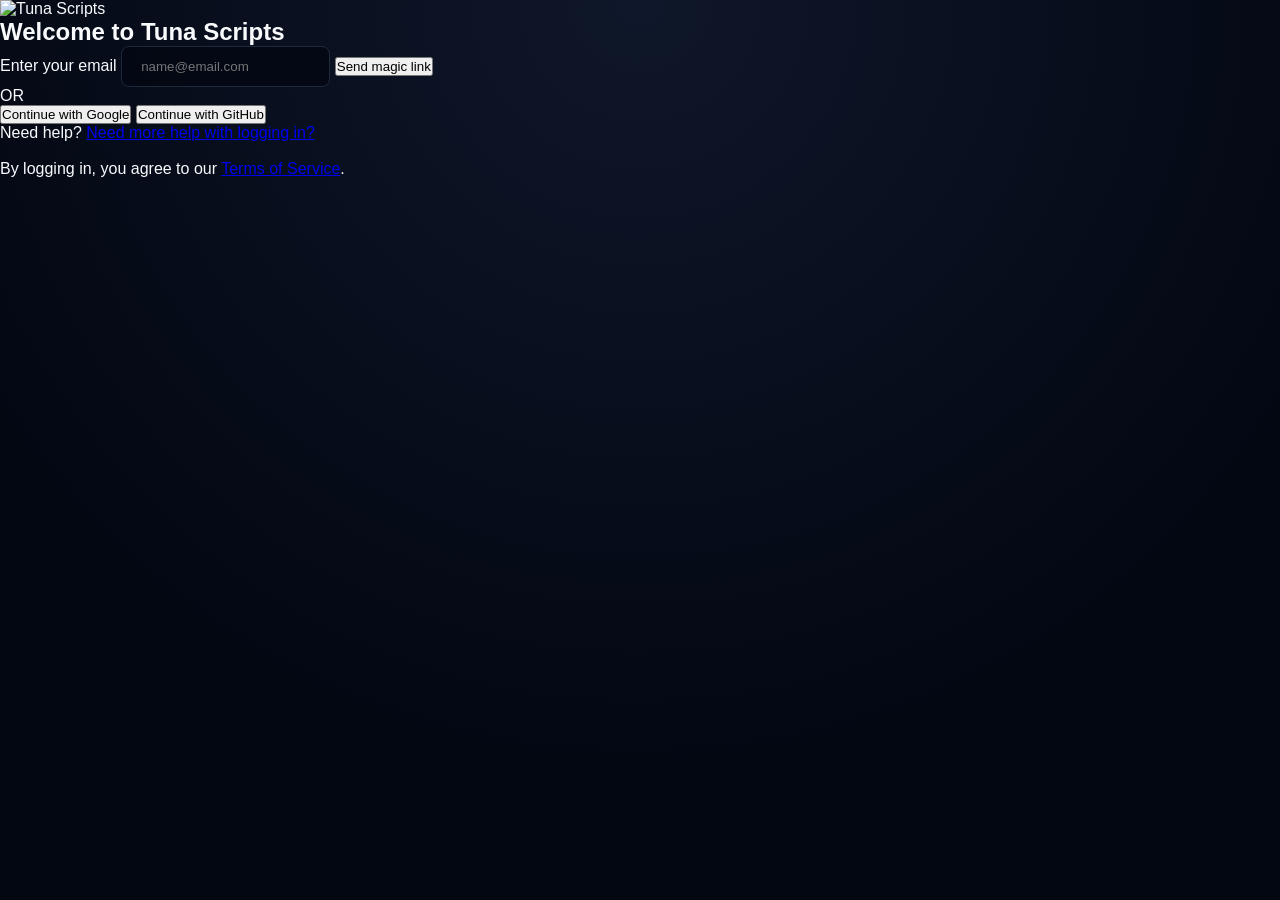
==== login.html @ 89b6df5c "Create login.html" ====
<!DOCTYPE html>
<html lang="en">
<head>
    <meta charset="UTF-8">
    <meta name="viewport" content="width=device-width, initial-scale=1.0">
    <title>Login | Tuna Scripts</title>
    <link rel="stylesheet" href="styles.css">
</head>
<body class="login-body">
    
    <div class="login-container">
        <div class="login-header">
            <img src="logo.gif" alt="Tuna Scripts" class="login-logo">
            <h2>Welcome to Tuna Scripts</h2>
        </div>

        <div class="login-form">
            <label>Enter your email</label>
            <input type="email" placeholder="name@email.com" class="login-input">
            <button class="magic-link-btn" onclick="window.location.href='index.html'">Send magic link</button>
            
            <div class="divider"><span>OR</span></div>
            
            <button class="social-btn" onclick="window.location.href='index.html'">
                Continue with Google
            </button>
            <button class="social-btn github-btn" onclick="window.location.href='index.html'">
                Continue with GitHub
            </button>
        </div>
        
        <div class="login-footer">
            Need help? <a href="#">Need more help with logging in?</a><br><br>
            By logging in, you agree to our <a href="#">Terms of Service</a>.
        </div>
    </div>

</body>
</html>
---- styles.css ----
:root {
    --bg-base: #030712;
    --bg-surface: rgba(15, 23, 42, 0.7);
    --neon-blue: #00f0ff;
    --neon-blue-dim: rgba(0, 240, 255, 0.2);
    --text-primary: #f8fafc;
    --text-secondary: #94a3b8;
    --border-color: #1e293b;
    --danger: #ef4444;
}

* {
    box-sizing: border-box;
    margin: 0;
    padding: 0;
    font-family: 'Segoe UI', Tahoma, Geneva, Verdana, sans-serif;
}

body {
    background-color: var(--bg-base);
    color: var(--text-primary);
    min-height: 100vh;
    background-image: radial-gradient(circle at 50% 0%, #0f172a 0%, #030712 70%);
}

.navbar {
    background: var(--bg-surface);
    backdrop-filter: blur(10px);
    border-bottom: 1px solid var(--neon-blue-dim);
    padding: 1.5rem 3rem;
    display: flex;
    justify-content: space-between;
    align-items: center;
    position: sticky;
    top: 0;
    z-index: 100;
}

.logo {
    display: flex;
    align-items: center;
    gap: 1rem;
}

.site-logo {
    height: 50px;
    width: 50px;
    border-radius: 50%;
    box-shadow: 0 0 15px var(--neon-blue);
    border: 2px solid var(--neon-blue);
}

.logo h1 {
    font-size: 1.8rem;
    letter-spacing: 2px;
    font-weight: 800;
}

.logo span {
    color: var(--neon-blue);
    text-shadow: 0 0 10px var(--neon-blue-dim);
}

.controls { display: flex; gap: 1rem; }

input, select {
    background: rgba(3, 7, 18, 0.8);
    border: 1px solid var(--border-color);
    color: var(--text-primary);
    padding: 0.75rem 1.2rem;
    border-radius: 8px;
    outline: none;
    transition: all 0.3s ease;
}

input:focus, select:focus {
    border-color: var(--neon-blue);
    box-shadow: 0 0 15px var(--neon-blue-dim);
}

main { padding: 3rem; max-width: 1400px; margin: 0 auto; }
.grid { display: grid; grid-template-columns: repeat(auto-fill, minmax(320px, 1fr)); gap: 2rem; }

.card {
    background: var(--bg-surface);
    border: 1px solid var(--border-color);
    border-radius: 12px;
    padding: 1.5rem;
    cursor: pointer;
    backdrop-filter: blur(10px);
    transition: all 0.3s ease;
}

.card:hover {
    transform: translateY(-5px);
    border-color: var(--neon-blue);
    box-shadow: 0 10px 20px var(--neon-blue-dim);
}

.card h3 { font-size: 1.2rem; margin-bottom: 0.5rem; }
.card-meta { display: flex; justify-content: space-between; margin-bottom: 1rem; font-size: 0.85rem; color: var(--text-secondary); }
.tag { background: var(--neon-blue-dim); color: var(--neon-blue); padding: 0.2rem 0.6rem; border-radius: 4px; font-weight: 600; }
.card p { color: var(--text-secondary); font-size: 0.95rem; line-height: 1.5; }

/* Modal & Comments */
.modal-overlay {
    display: none;
    position: fixed;
    top: 0; left: 0; width: 100%; height: 100%;
    background: rgba(3, 7, 18, 0.85);
    backdrop-filter: blur(8px);
    z-index: 1000;
    justify-content: center;
    align-items: center;
}

.modal-content {
    background: #0f172a;
    border: 1px solid var(--neon-blue);
    width: 90%;
    max-width: 700px;
    max-height: 90vh;
    overflow-y: auto;
    border-radius: 12px;
    padding: 2.5rem;
    position: relative;
}

.close-btn {
    position: absolute;
    top: 1rem; right: 1.5rem;
    background: none;
    border: none;
    color: var(--text-secondary);
    font-size: 2rem;
    cursor: pointer;
}

.close-btn:hover { color: var(--neon-blue); }
.modal-header h2 { margin-bottom: 0.5rem; }
.modal-meta { color: var(--neon-blue); font-size: 0.9rem; margin-bottom: 1.5rem; }
.code-container { background: #030712; border: 1px solid var(--border-color); border-radius: 8px; padding: 1.5rem; margin-bottom: 1.5rem; overflow-x: auto; }
code { color: #38bdf8; font-family: 'Courier New', monospace; }

.action-btn {
    width: 100%; padding: 1rem;
    background: transparent; border: 1px solid var(--neon-blue); color: var(--neon-blue);
    font-weight: bold; border-radius: 8px; cursor: pointer; transition: all 0.3s;
}

.action-btn:hover { background: var(--neon-blue); color: #000; box-shadow: 0 0 15px var(--neon-blue); }

.comments-section { border-top: 1px solid var(--border-color); margin-top: 2rem; padding-top: 1.5rem; }
.comments-section h3 { color: var(--neon-blue); margin-bottom: 1rem; }
.add-comment { display: flex; gap: 0.5rem; margin-bottom: 1.5rem; }
.add-comment input { flex: 1; }
.post-btn { width: auto; padding: 0.75rem 1.5rem; }

.comments-list { display: flex; flex-direction: column; gap: 1rem; }
.comment-box {
    background: #030712; border: 1px solid var(--border-color);
    padding: 1rem; border-radius: 8px; display: flex; justify-content: space-between; align-items: center;
}
.comment-text { color: var(--text-primary); font-size: 0.9rem; }
.delete-btn {
    background: transparent; color: var(--danger); border: 1px solid var(--danger);
    padding: 0.3rem 0.6rem; border-radius: 4px; cursor: pointer; font-size: 0.8rem;
}
.delete-btn:hover { background: var(--danger); color: white; }

.toast {
    position: fixed; bottom: 2rem; right: 2rem;
    background: var(--neon-blue); color: #000; padding: 1rem 2rem; border-radius: 8px; font-weight: bold;
    transform: translateY(100px); opacity: 0; transition: all 0.3s ease; z-index: 2000;
}
.toast.show { transform: translateY(0); opacity: 1; }
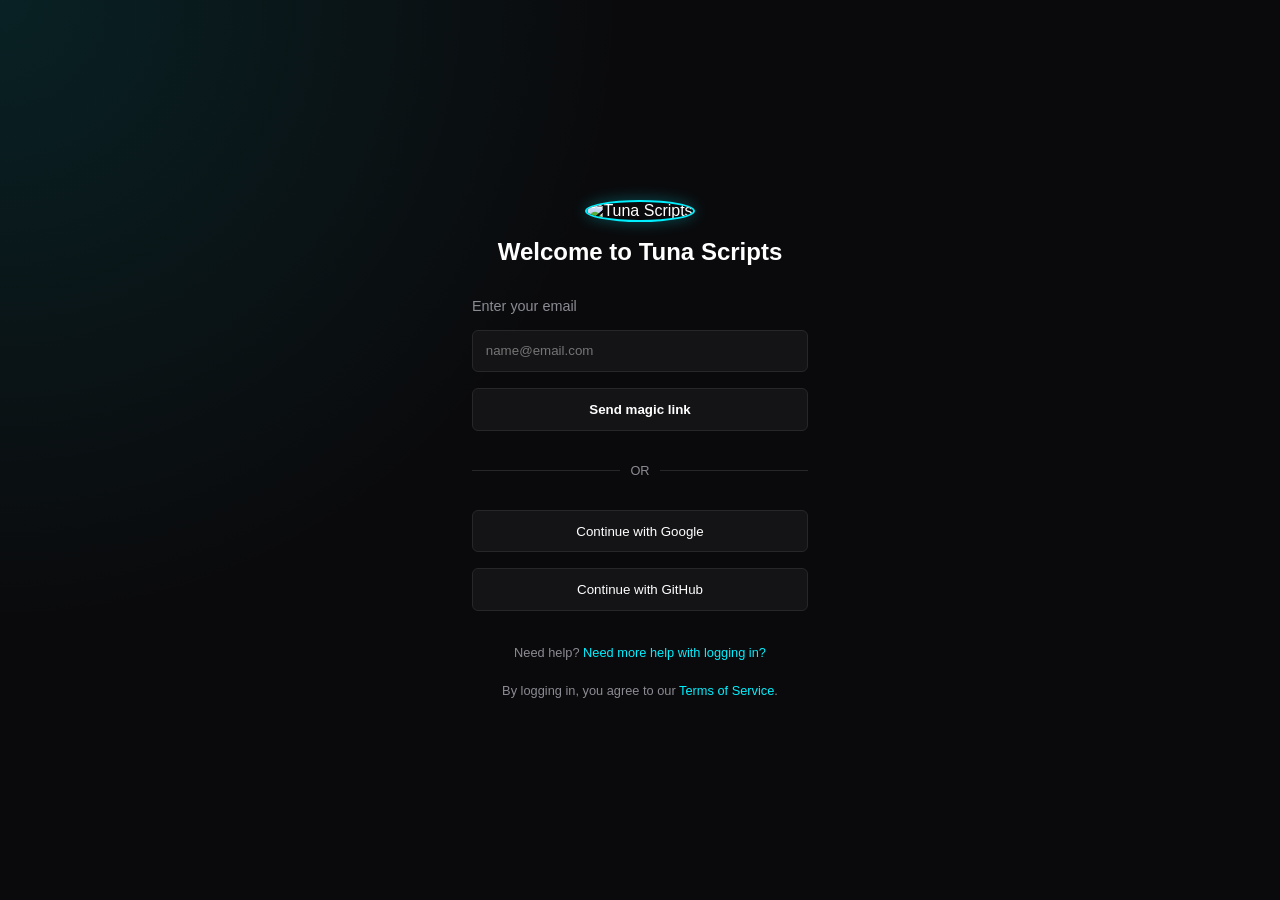
==== commit fe13698c: "Update login.html" ====
--- a/login.html
+++ b/login.html
@@ -16,15 +16,15 @@
 
         <div class="login-form">
             <label>Enter your email</label>
-            <input type="email" placeholder="name@email.com" class="login-input">
-            <button class="magic-link-btn" onclick="window.location.href='index.html'">Send magic link</button>
+            <input type="email" id="emailInput" placeholder="name@email.com" class="login-input">
+            <button class="magic-link-btn" id="emailBtn">Send magic link</button>
             
             <div class="divider"><span>OR</span></div>
             
-            <button class="social-btn" onclick="window.location.href='index.html'">
+            <button class="social-btn" id="googleBtn">
                 Continue with Google
             </button>
-            <button class="social-btn github-btn" onclick="window.location.href='index.html'">
+            <button class="social-btn github-btn" id="githubBtn">
                 Continue with GitHub
             </button>
         </div>
@@ -35,5 +35,59 @@
         </div>
     </div>
 
+    <script type="module">
+        import { initializeApp } from "https://www.gstatic.com/firebasejs/10.8.1/firebase-app.js";
+        import { getAuth, signInWithPopup, GoogleAuthProvider, GithubAuthProvider } from "https://www.gstatic.com/firebasejs/10.8.1/firebase-auth.js";
+
+        // --- REPLACE THIS WITH YOUR EXACT FIREBASE CONFIG ---
+        const firebaseConfig = {
+            apiKey: "YOUR_API_KEY",
+            authDomain: "tuna-scripts.firebaseapp.com",
+            projectId: "tuna-scripts",
+            storageBucket: "tuna-scripts.appspot.com",
+            messagingSenderId: "123456789",
+            appId: "YOUR_APP_ID"
+        };
+
+        const app = initializeApp(firebaseConfig);
+        const auth = getAuth(app);
+
+        // Google Login
+        document.getElementById('googleBtn').addEventListener('click', () => {
+            const provider = new GoogleAuthProvider();
+            signInWithPopup(auth, provider)
+                .then((result) => {
+                    // Success! Send them to the main dashboard
+                    window.location.href = 'index.html';
+                })
+                .catch((error) => {
+                    alert("Google Login Error: " + error.message);
+                });
+        });
+
+        // GitHub Login
+        document.getElementById('githubBtn').addEventListener('click', () => {
+            const provider = new GithubAuthProvider();
+            signInWithPopup(auth, provider)
+                .then((result) => {
+                    // Success! Send them to the main dashboard
+                    window.location.href = 'index.html';
+                })
+                .catch((error) => {
+                    alert("GitHub Login Error: " + error.message);
+                });
+        });
+
+        // Email Placeholder (Firebase Magic Links require extra setup in the console)
+        document.getElementById('emailBtn').addEventListener('click', () => {
+            const email = document.getElementById('emailInput').value;
+            if(email) {
+                alert("Magic link sent to " + email + " (Requires Firebase Email Auth to be enabled in console)");
+            } else {
+                alert("Please enter an email first.");
+            }
+        });
+    </script>
+
 </body>
 </html>
--- a/styles.css
+++ b/styles.css
@@ -1,176 +1,91 @@
 :root {
-    --bg-base: #030712;
-    --bg-surface: rgba(15, 23, 42, 0.7);
-    --neon-blue: #00f0ff;
-    --neon-blue-dim: rgba(0, 240, 255, 0.2);
-    --text-primary: #f8fafc;
-    --text-secondary: #94a3b8;
-    --border-color: #1e293b;
-    --danger: #ef4444;
+    --bg-main: #0a0a0c;
+    --bg-secondary: #141417;
+    --bg-card: #1c1c21;
+    --accent-blue: #00f0ff;
+    --accent-blue-hover: #00bcd4;
+    --text-main: #ffffff;
+    --text-muted: #8b8b93;
+    --border-color: #27272a;
 }
 
-* {
-    box-sizing: border-box;
-    margin: 0;
-    padding: 0;
-    font-family: 'Segoe UI', Tahoma, Geneva, Verdana, sans-serif;
-}
+* { margin: 0; padding: 0; box-sizing: border-box; font-family: -apple-system, "Segoe UI", Roboto, sans-serif; }
+body { background-color: var(--bg-main); color: var(--text-main); }
+.text-muted { color: var(--text-muted); }
 
-body {
-    background-color: var(--bg-base);
-    color: var(--text-primary);
-    min-height: 100vh;
-    background-image: radial-gradient(circle at 50% 0%, #0f172a 0%, #030712 70%);
-}
+/* --- LOGIN PAGE --- */
+.login-body { display: flex; justify-content: center; align-items: center; min-height: 100vh; background: radial-gradient(circle at top left, rgba(0, 240, 255, 0.1), transparent 40%), var(--bg-main); }
+.login-container { width: 100%; max-width: 400px; padding: 2rem; }
+.login-header { text-align: center; margin-bottom: 2rem; }
+.login-logo { width: 60px; height: 60px; border-radius: 50%; box-shadow: 0 0 15px rgba(0, 240, 255, 0.3); border: 2px solid var(--accent-blue); margin-bottom: 1rem; }
+.login-form { display: flex; flex-direction: column; gap: 1rem; }
+.login-form label { font-size: 0.9rem; color: var(--text-muted); }
+.login-input { background: var(--bg-secondary); border: 1px solid var(--border-color); color: white; padding: 0.8rem; border-radius: 6px; outline: none; }
+.login-input:focus { border-color: var(--accent-blue); }
+.magic-link-btn { background: var(--bg-secondary); border: 1px solid var(--border-color); color: white; padding: 0.8rem; border-radius: 6px; cursor: pointer; font-weight: 600; transition: 0.2s; }
+.magic-link-btn:hover { background: #2a2a30; border-color: var(--accent-blue); }
+.divider { display: flex; align-items: center; margin: 1rem 0; color: var(--text-muted); font-size: 0.8rem; }
+.divider::before, .divider::after { content: ''; flex: 1; border-bottom: 1px solid var(--border-color); }
+.divider span { padding: 0 10px; }
+.social-btn { background: var(--bg-secondary); border: 1px solid var(--border-color); color: white; padding: 0.8rem; border-radius: 6px; cursor: pointer; font-weight: 500; transition: 0.2s; }
+.social-btn:hover { background: #2a2a30; }
+.login-footer { margin-top: 2rem; text-align: center; font-size: 0.8rem; color: var(--text-muted); line-height: 1.5; }
+.login-footer a { color: var(--accent-blue); text-decoration: none; }
 
-.navbar {
-    background: var(--bg-surface);
-    backdrop-filter: blur(10px);
-    border-bottom: 1px solid var(--neon-blue-dim);
-    padding: 1.5rem 3rem;
-    display: flex;
-    justify-content: space-between;
-    align-items: center;
-    position: sticky;
-    top: 0;
-    z-index: 100;
-}
+/* --- DASHBOARD NAV --- */
+.top-nav { display: flex; justify-content: space-between; align-items: center; padding: 1rem 2rem; background: var(--bg-main); border-bottom: 1px solid var(--border-color); position: sticky; top: 0; z-index: 100; }
+.nav-left { display: flex; align-items: center; gap: 1rem; }
+.nav-logo { width: 35px; height: 35px; border-radius: 50%; border: 1px solid var(--accent-blue); }
+.brand-name { font-weight: bold; font-size: 1.2rem; }
+.nav-center { display: flex; gap: 2rem; }
+.nav-link { color: var(--text-muted); text-decoration: none; font-weight: 500; font-size: 0.95rem; transition: 0.2s; }
+.nav-link:hover, .nav-link.active { color: white; }
+.nav-link.active { border-bottom: 2px solid var(--accent-blue); padding-bottom: 0.3rem; }
+.nav-right { display: flex; gap: 1rem; align-items: center; }
+.btn-pro { background: rgba(0, 240, 255, 0.1); border: 1px solid var(--accent-blue); color: var(--accent-blue); padding: 0.5rem 1rem; border-radius: 6px; font-weight: bold; cursor: pointer; transition: 0.2s;}
+.btn-pro:hover { background: var(--accent-blue); color: black; }
+.btn-login { background: #e2e8f0; color: #0f172a; padding: 0.5rem 1.5rem; border-radius: 6px; font-weight: 600; text-decoration: none; }
 
-.logo {
-    display: flex;
-    align-items: center;
-    gap: 1rem;
-}
+/* --- DASHBOARD CONTENT --- */
+.dashboard-main { max-width: 1400px; margin: 0 auto; padding: 2rem; }
+.hero-section { display: flex; flex-direction: column; align-items: center; margin-bottom: 3rem; margin-top: 1rem; }
+.search-container { position: relative; width: 100%; max-width: 700px; display: flex; }
+.search-container input { width: 100%; background: var(--bg-secondary); border: 1px solid var(--border-color); color: white; padding: 1rem 1.5rem; border-radius: 50px; font-size: 1rem; outline: none; }
+.search-container input:focus { border-color: var(--accent-blue); }
+.search-btn { position: absolute; right: 0.5rem; top: 50%; transform: translateY(-50%); background: #2a2a30; border: none; color: white; padding: 0.6rem 1.5rem; border-radius: 50px; cursor: pointer; font-weight: 600; }
+.platform-stats { display: flex; gap: 2rem; margin-top: 1.5rem; color: var(--text-muted); font-size: 0.9rem; }
+.section-header { display: flex; justify-content: space-between; align-items: center; margin-bottom: 1rem; }
+.filter-bar { display: flex; justify-content: space-between; align-items: center; margin-bottom: 2rem; }
+.filter-pills { display: flex; gap: 0.8rem; }
+.pill { background: var(--bg-secondary); border: 1px solid var(--border-color); color: var(--text-muted); padding: 0.5rem 1rem; border-radius: 6px; cursor: pointer; font-size: 0.9rem; transition: 0.2s; }
+.pill.active, .pill:hover { background: #e2e8f0; color: #0f172a; font-weight: 600; border-color: #e2e8f0; }
 
-.site-logo {
-    height: 50px;
-    width: 50px;
-    border-radius: 50%;
-    box-shadow: 0 0 15px var(--neon-blue);
-    border: 2px solid var(--neon-blue);
-}
+/* --- SCRIPT CARDS --- */
+.grid { display: grid; grid-template-columns: repeat(auto-fill, minmax(320px, 1fr)); gap: 1.5rem; }
+.script-card { background: var(--bg-card); border-radius: 12px; border: 1px solid var(--border-color); overflow: hidden; cursor: pointer; transition: 0.2s; }
+.script-card:hover { transform: translateY(-4px); border-color: var(--accent-blue); box-shadow: 0 10px 20px rgba(0,240,255,0.1); }
+.card-image-container { position: relative; width: 100%; height: 160px; background: #0f172a; }
+.placeholder-img { width: 100%; height: 100%; display: flex; align-items: center; justify-content: center; background: radial-gradient(circle, #1e293b, #0f172a); }
+.card-badges { position: absolute; top: 0.5rem; right: 0.5rem; display: flex; gap: 0.5rem; }
+.badge { background: rgba(0, 0, 0, 0.7); padding: 0.3rem 0.6rem; border-radius: 4px; font-size: 0.75rem; font-weight: 600; color: white; }
+.badge-new { position: absolute; top: 0.5rem; left: 0.5rem; background: var(--accent-blue); color: black; padding: 0.3rem 0.6rem; border-radius: 4px; font-size: 0.75rem; font-weight: bold; }
+.card-info { display: flex; gap: 1rem; padding: 1.2rem; align-items: flex-start; }
+.author-avatar { width: 36px; height: 36px; border-radius: 50%; border: 1px solid var(--accent-blue); }
+.card-text { display: flex; flex-direction: column; gap: 0.4rem; }
+.card-tag { font-size: 0.75rem; color: var(--accent-blue); font-weight: 600; background: rgba(0, 240, 255, 0.1); padding: 0.2rem 0.5rem; border-radius: 4px; align-self: flex-start; }
+.card-title { font-size: 1.05rem; font-weight: 600; color: white; }
+.card-author { font-size: 0.85rem; color: var(--text-muted); }
 
-.logo h1 {
-    font-size: 1.8rem;
-    letter-spacing: 2px;
-    font-weight: 800;
-}
-
-.logo span {
-    color: var(--neon-blue);
-    text-shadow: 0 0 10px var(--neon-blue-dim);
-}
-
-.controls { display: flex; gap: 1rem; }
-
-input, select {
-    background: rgba(3, 7, 18, 0.8);
-    border: 1px solid var(--border-color);
-    color: var(--text-primary);
-    padding: 0.75rem 1.2rem;
-    border-radius: 8px;
-    outline: none;
-    transition: all 0.3s ease;
-}
-
-input:focus, select:focus {
-    border-color: var(--neon-blue);
-    box-shadow: 0 0 15px var(--neon-blue-dim);
-}
-
-main { padding: 3rem; max-width: 1400px; margin: 0 auto; }
-.grid { display: grid; grid-template-columns: repeat(auto-fill, minmax(320px, 1fr)); gap: 2rem; }
-
-.card {
-    background: var(--bg-surface);
-    border: 1px solid var(--border-color);
-    border-radius: 12px;
-    padding: 1.5rem;
-    cursor: pointer;
-    backdrop-filter: blur(10px);
-    transition: all 0.3s ease;
-}
-
-.card:hover {
-    transform: translateY(-5px);
-    border-color: var(--neon-blue);
-    box-shadow: 0 10px 20px var(--neon-blue-dim);
-}
-
-.card h3 { font-size: 1.2rem; margin-bottom: 0.5rem; }
-.card-meta { display: flex; justify-content: space-between; margin-bottom: 1rem; font-size: 0.85rem; color: var(--text-secondary); }
-.tag { background: var(--neon-blue-dim); color: var(--neon-blue); padding: 0.2rem 0.6rem; border-radius: 4px; font-weight: 600; }
-.card p { color: var(--text-secondary); font-size: 0.95rem; line-height: 1.5; }
-
-/* Modal & Comments */
-.modal-overlay {
-    display: none;
-    position: fixed;
-    top: 0; left: 0; width: 100%; height: 100%;
-    background: rgba(3, 7, 18, 0.85);
-    backdrop-filter: blur(8px);
-    z-index: 1000;
-    justify-content: center;
-    align-items: center;
-}
-
-.modal-content {
-    background: #0f172a;
-    border: 1px solid var(--neon-blue);
-    width: 90%;
-    max-width: 700px;
-    max-height: 90vh;
-    overflow-y: auto;
-    border-radius: 12px;
-    padding: 2.5rem;
-    position: relative;
-}
-
-.close-btn {
-    position: absolute;
-    top: 1rem; right: 1.5rem;
-    background: none;
-    border: none;
-    color: var(--text-secondary);
-    font-size: 2rem;
-    cursor: pointer;
-}
-
-.close-btn:hover { color: var(--neon-blue); }
-.modal-header h2 { margin-bottom: 0.5rem; }
-.modal-meta { color: var(--neon-blue); font-size: 0.9rem; margin-bottom: 1.5rem; }
-.code-container { background: #030712; border: 1px solid var(--border-color); border-radius: 8px; padding: 1.5rem; margin-bottom: 1.5rem; overflow-x: auto; }
-code { color: #38bdf8; font-family: 'Courier New', monospace; }
-
-.action-btn {
-    width: 100%; padding: 1rem;
-    background: transparent; border: 1px solid var(--neon-blue); color: var(--neon-blue);
-    font-weight: bold; border-radius: 8px; cursor: pointer; transition: all 0.3s;
-}
-
-.action-btn:hover { background: var(--neon-blue); color: #000; box-shadow: 0 0 15px var(--neon-blue); }
-
-.comments-section { border-top: 1px solid var(--border-color); margin-top: 2rem; padding-top: 1.5rem; }
-.comments-section h3 { color: var(--neon-blue); margin-bottom: 1rem; }
-.add-comment { display: flex; gap: 0.5rem; margin-bottom: 1.5rem; }
-.add-comment input { flex: 1; }
-.post-btn { width: auto; padding: 0.75rem 1.5rem; }
-
+/* --- MODAL & COMMENTS --- */
+.modal-overlay { display: none; position: fixed; top: 0; left: 0; width: 100%; height: 100%; background: rgba(0,0,0, 0.85); backdrop-filter: blur(5px); z-index: 1000; justify-content: center; align-items: center; }
+.modal-content { background: var(--bg-card); border: 1px solid var(--border-color); width: 90%; max-width: 700px; max-height: 90vh; overflow-y: auto; border-radius: 12px; padding: 2rem; position: relative; }
+.close-btn { position: absolute; top: 1rem; right: 1.5rem; background: none; border: none; color: var(--text-muted); font-size: 2rem; cursor: pointer; }
+.close-btn:hover { color: var(--accent-blue); }
+.code-container { background: var(--bg-main); border: 1px solid var(--border-color); border-radius: 8px; padding: 1.5rem; margin-bottom: 1.5rem; overflow-x: auto; }
+code { color: #38bdf8; font-family: 'Courier New', monospace; font-size: 0.9rem; }
+.comments-section { border-top: 1px solid var(--border-color); padding-top: 1.5rem; }
 .comments-list { display: flex; flex-direction: column; gap: 1rem; }
-.comment-box {
-    background: #030712; border: 1px solid var(--border-color);
-    padding: 1rem; border-radius: 8px; display: flex; justify-content: space-between; align-items: center;
-}
-.comment-text { color: var(--text-primary); font-size: 0.9rem; }
-.delete-btn {
-    background: transparent; color: var(--danger); border: 1px solid var(--danger);
-    padding: 0.3rem 0.6rem; border-radius: 4px; cursor: pointer; font-size: 0.8rem;
-}
-.delete-btn:hover { background: var(--danger); color: white; }
-
-.toast {
-    position: fixed; bottom: 2rem; right: 2rem;
-    background: var(--neon-blue); color: #000; padding: 1rem 2rem; border-radius: 8px; font-weight: bold;
-    transform: translateY(100px); opacity: 0; transition: all 0.3s ease; z-index: 2000;
-}
-.toast.show { transform: translateY(0); opacity: 1; }
+.comment-box { background: var(--bg-main); border: 1px solid var(--border-color); padding: 1rem; border-radius: 8px; display: flex; justify-content: space-between; align-items: center; }
+.comment-text { color: white; font-size: 0.9rem; }
+.btn-delete { background: transparent; color: #ef4444; border: 1px solid #ef4444; padding: 0.3rem 0.6rem; border-radius: 4px; cursor: pointer; font-size: 0.8rem; }
+.btn-delete:hover { background: #ef4444; color: white; }
